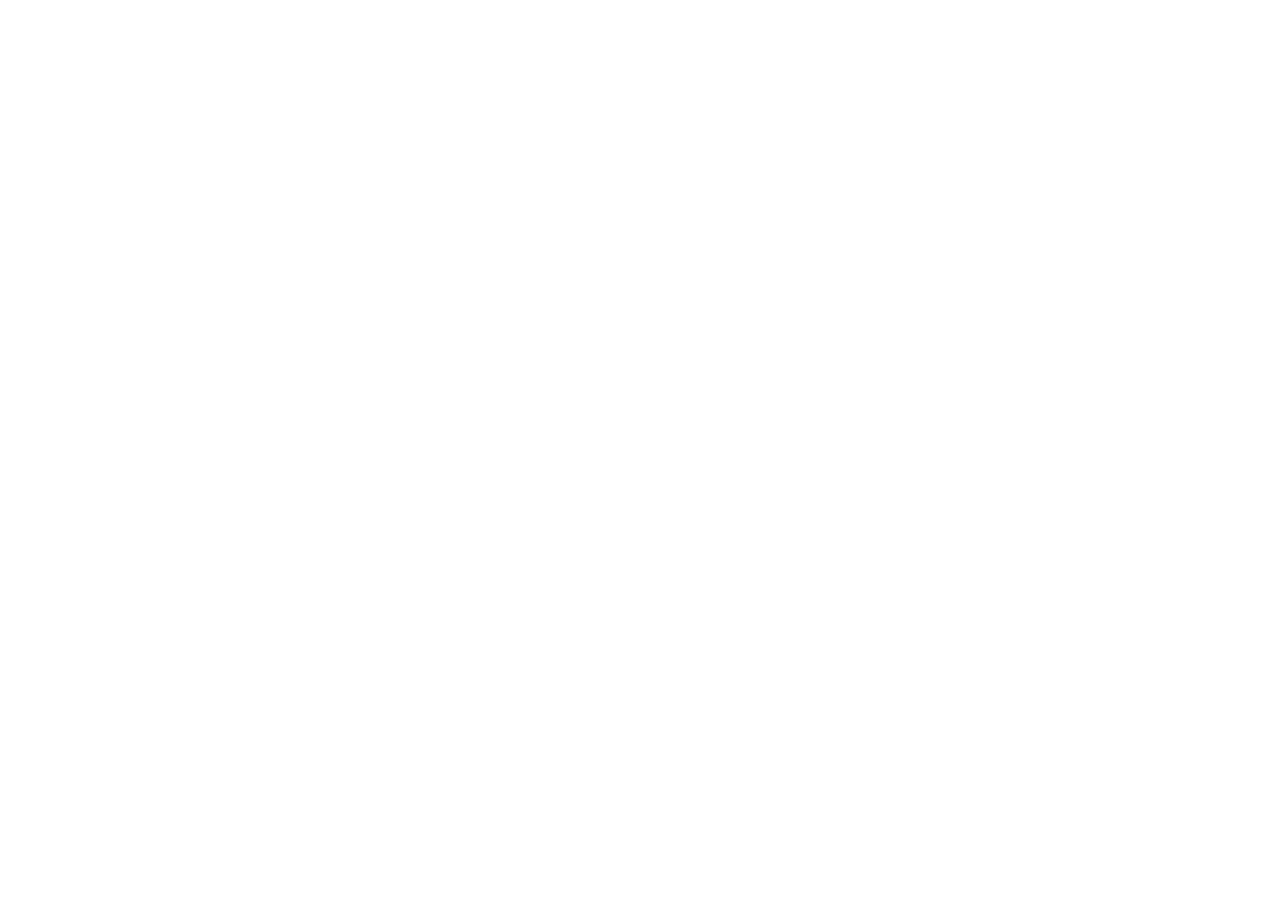
==== simple-pass-vault/css/index.html @ dd2540e0 "Initial Commit" ====
<!DOCTYPE html>
<!-- An html file that redirects to SimplePassVault Help Page -->
<html>
<head>
<title> SimplePassVault Help</title>
<meta HTTP-EQUIV="REFRESH" content="0; url=http://cs.uoi.gr/~gzachos/android-apps/simple-pass-vault">
</head>
<body>
</body>
</html>
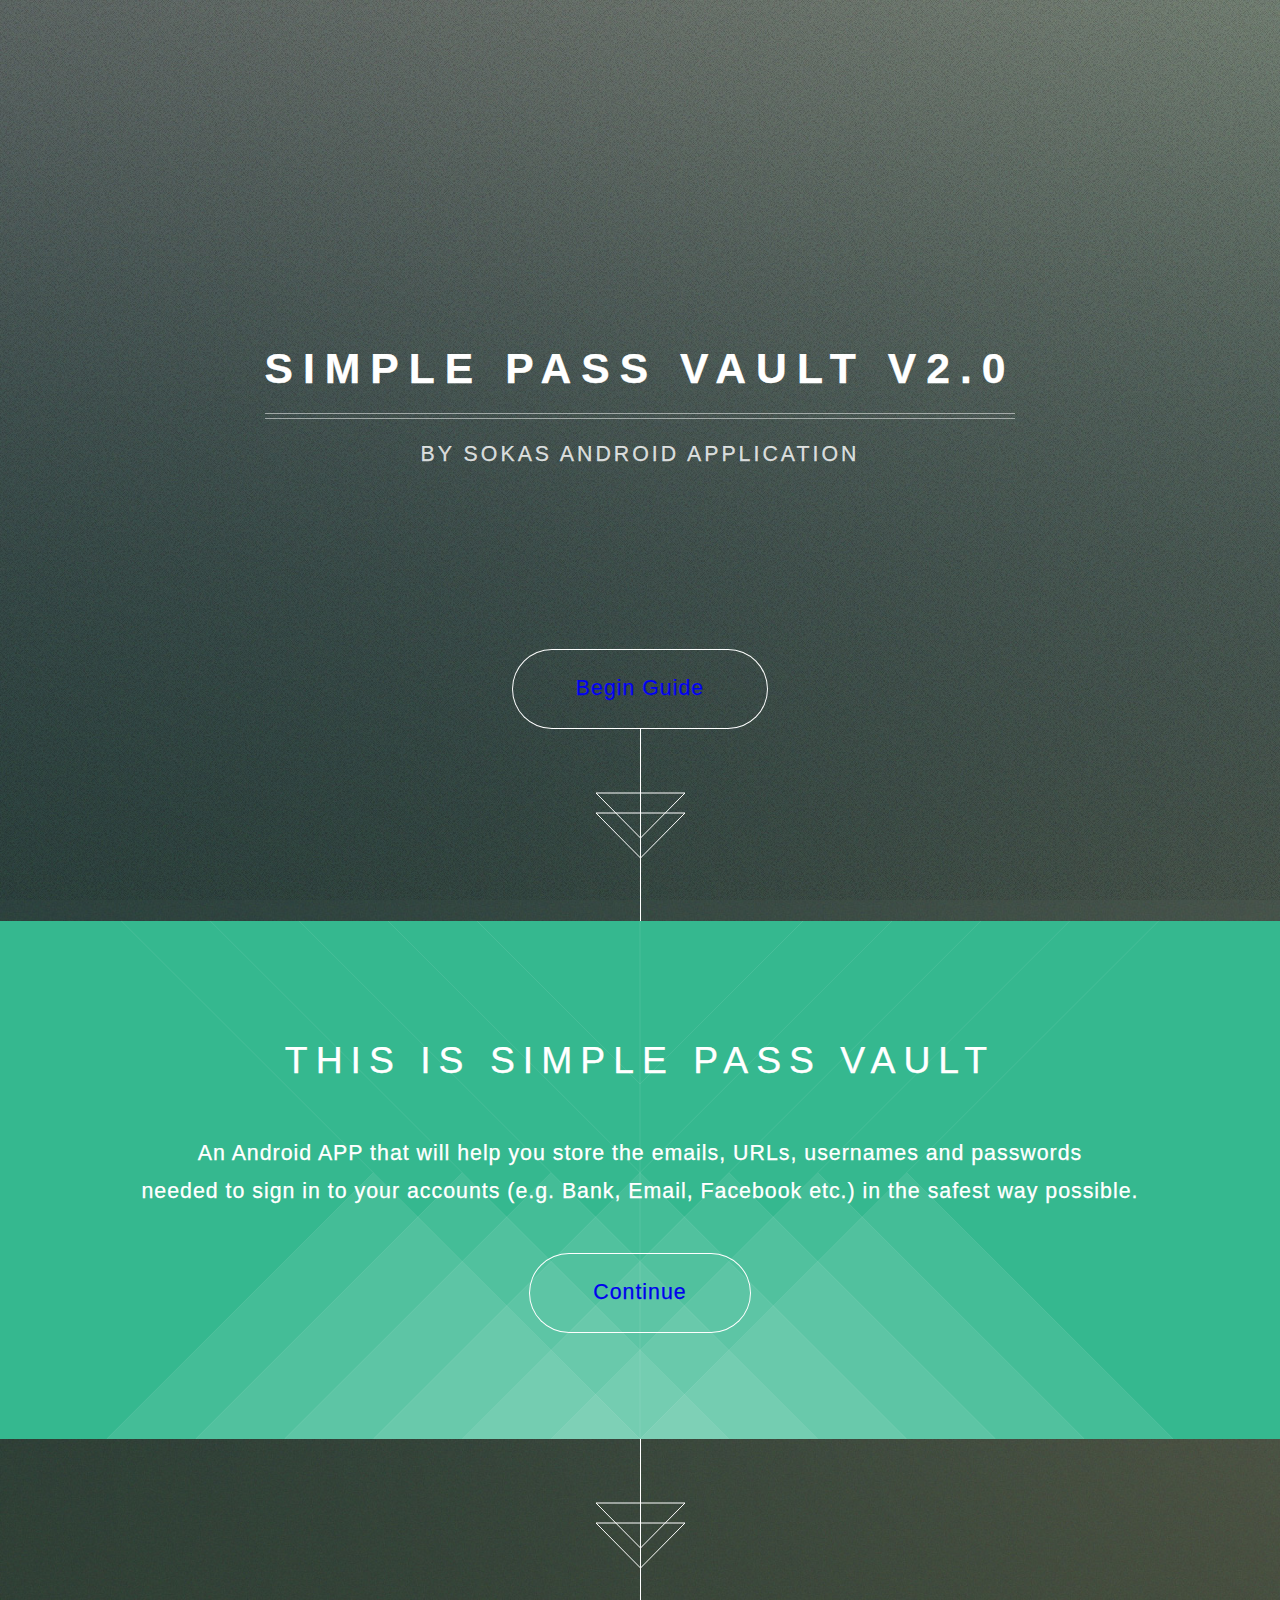
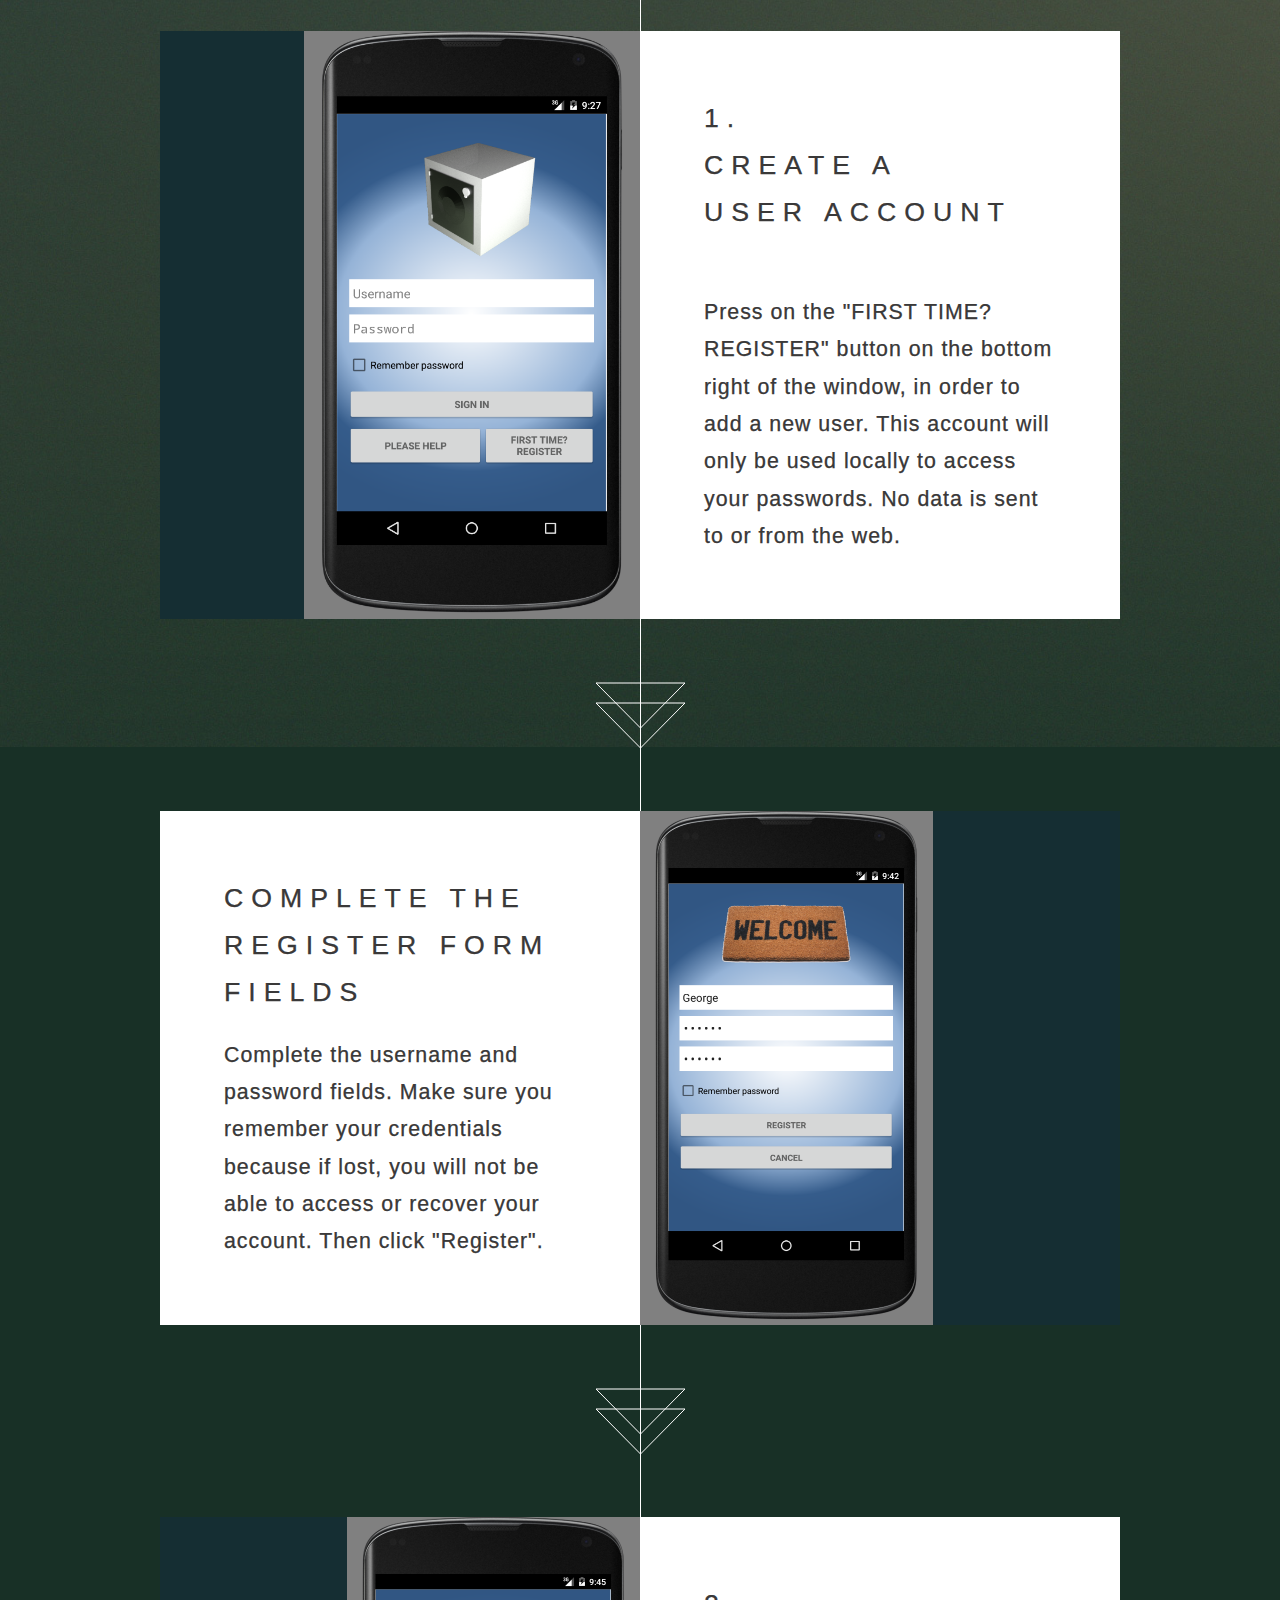
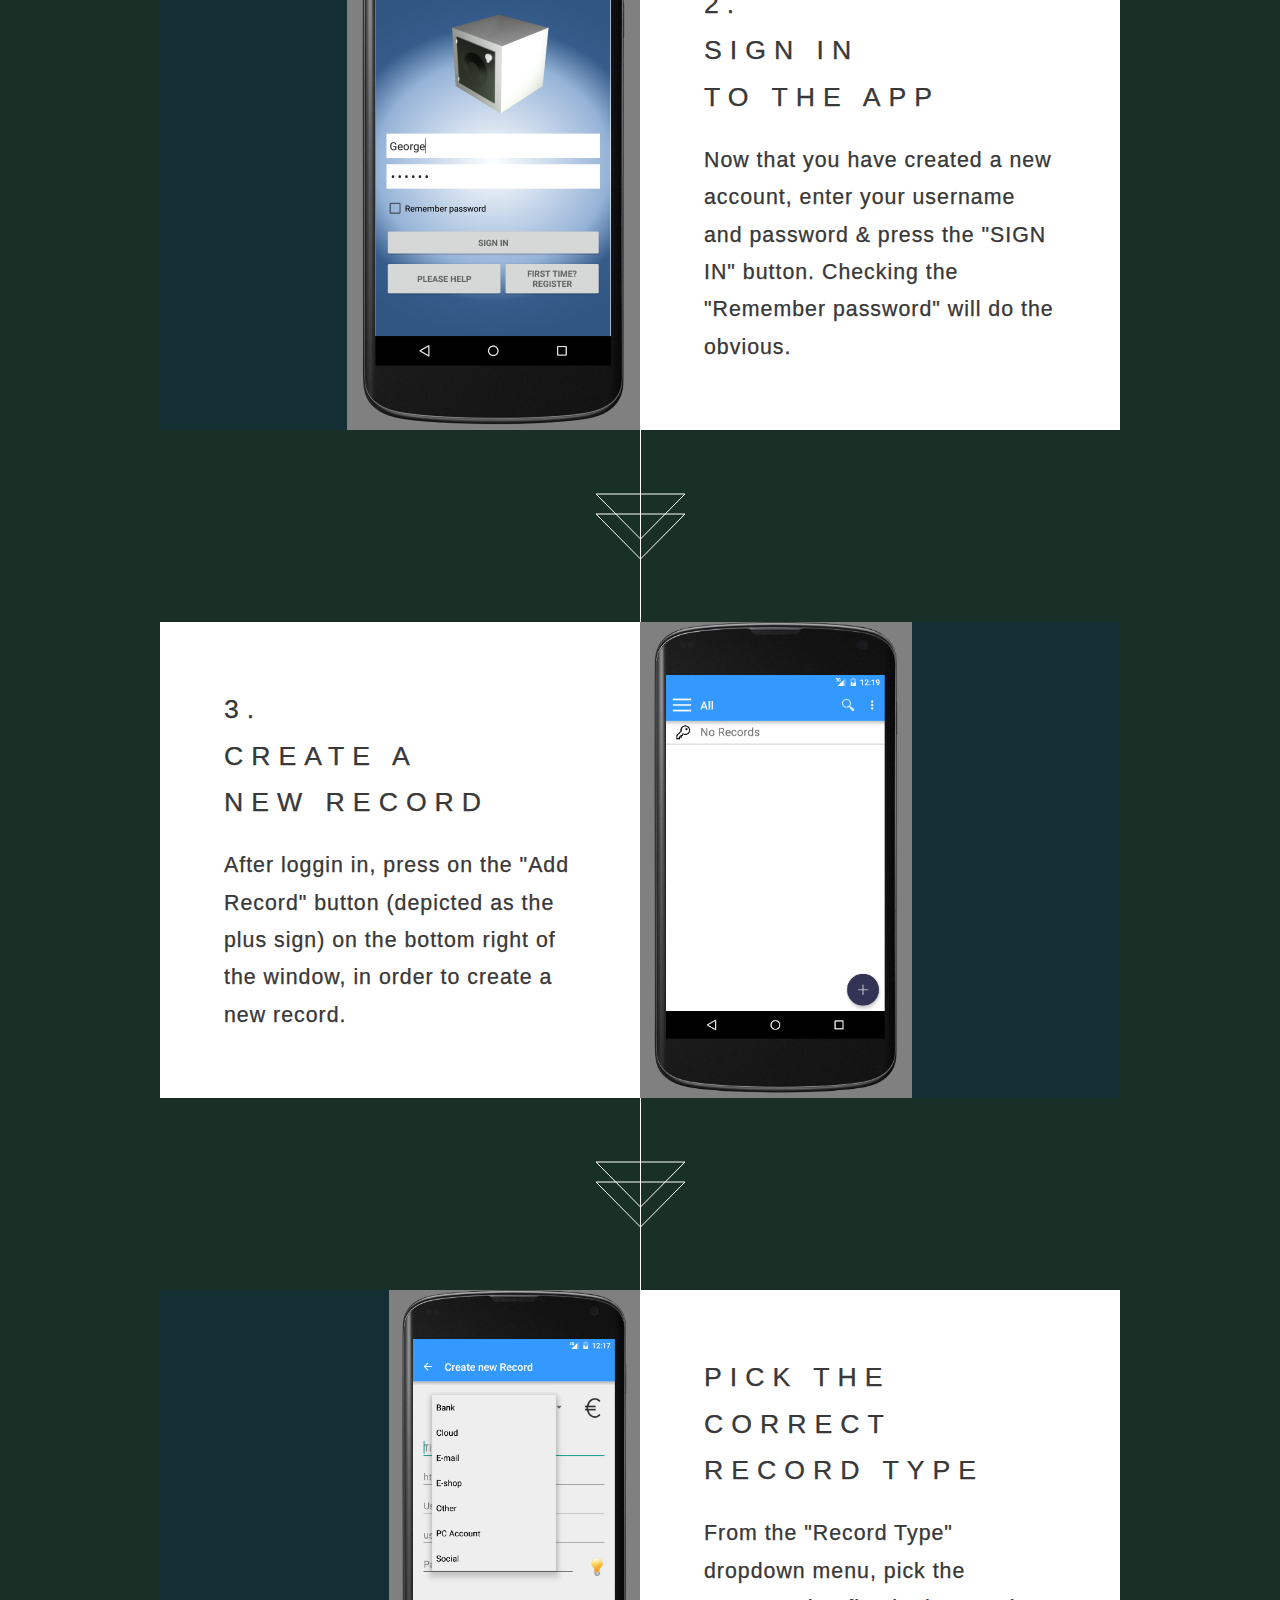
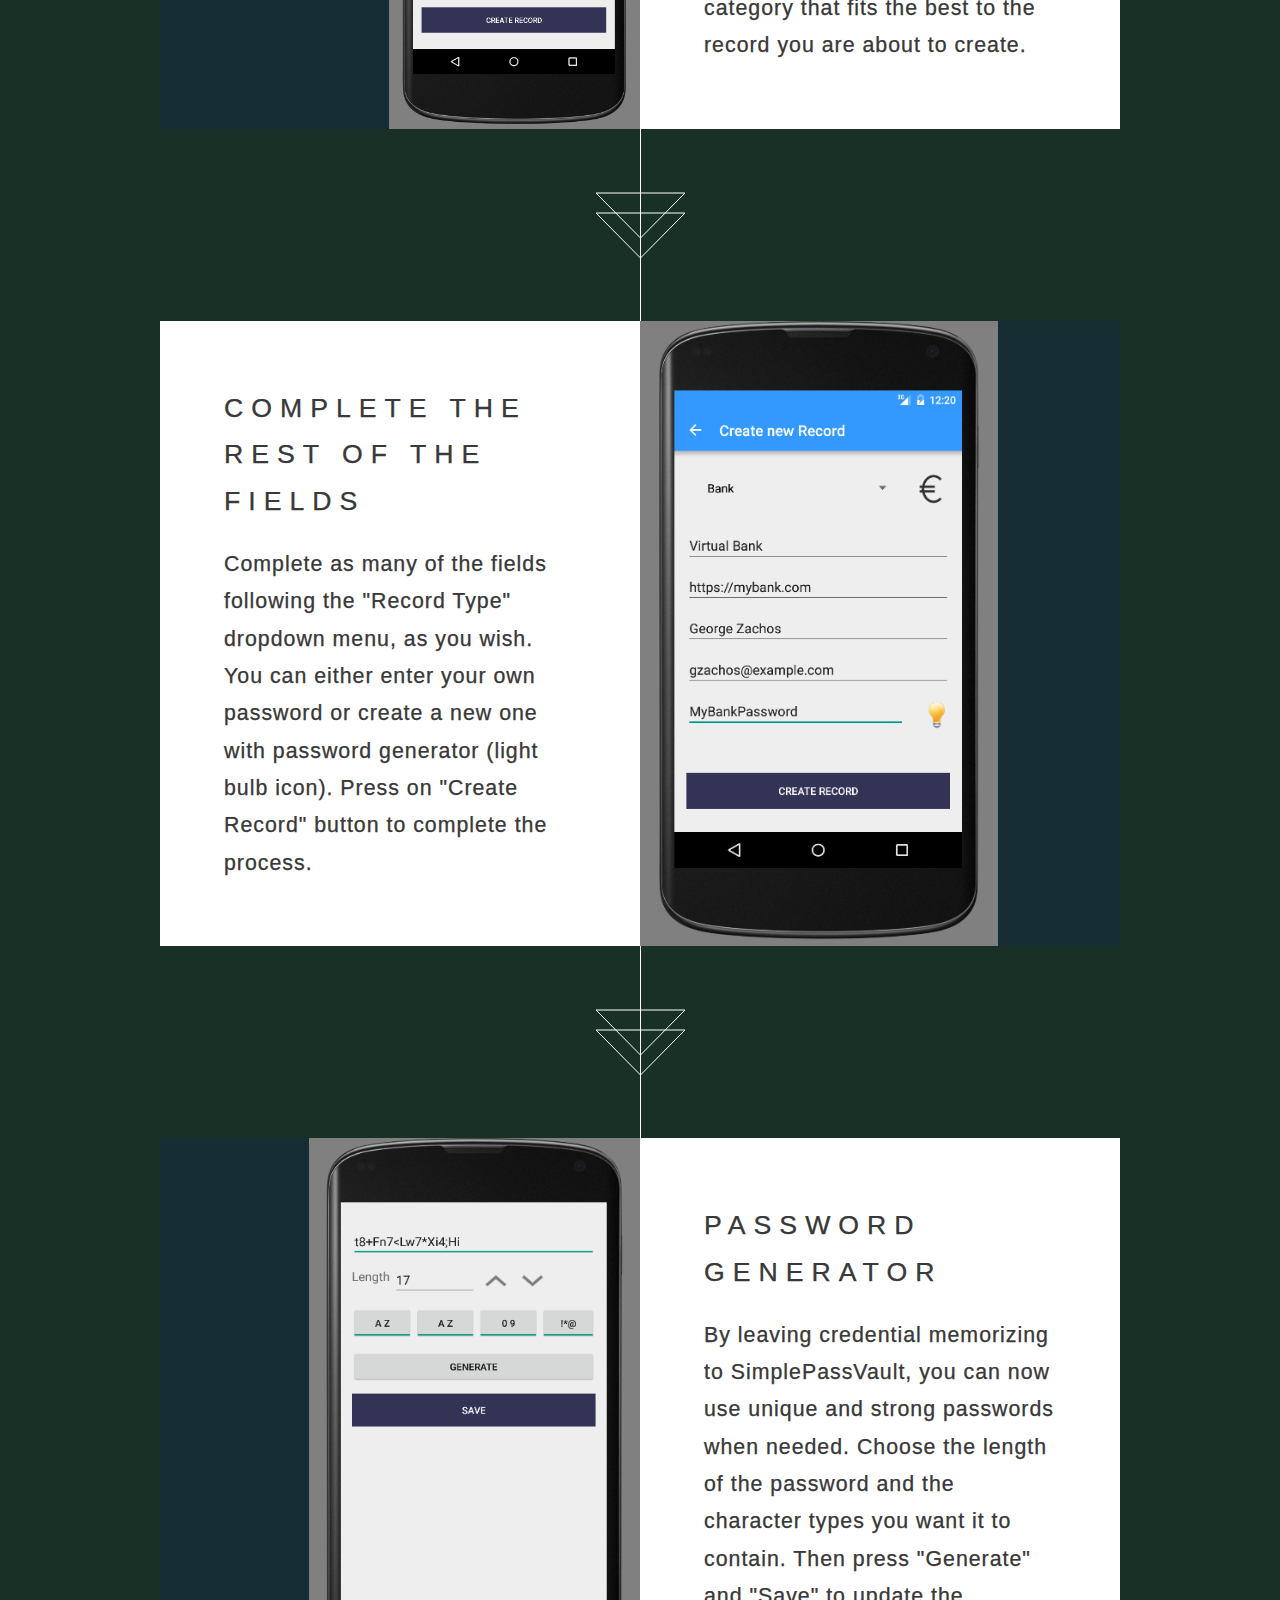
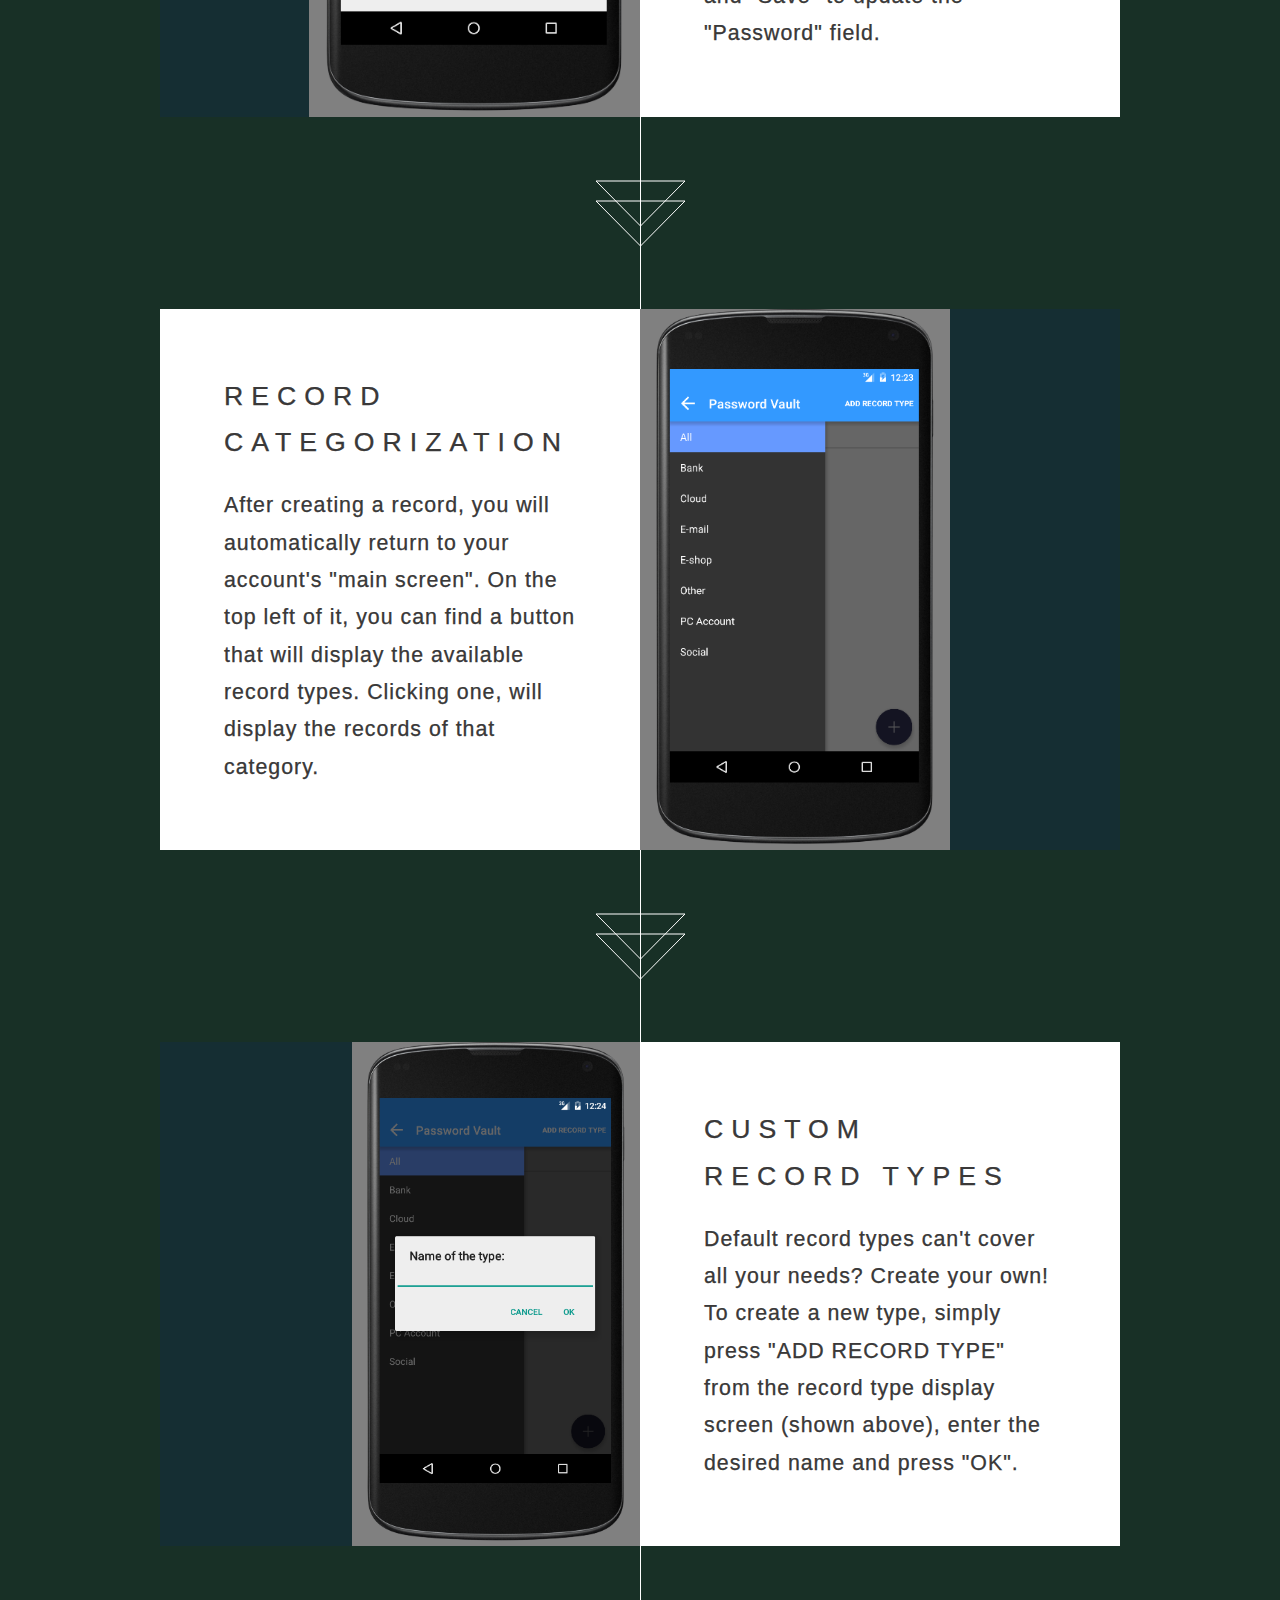
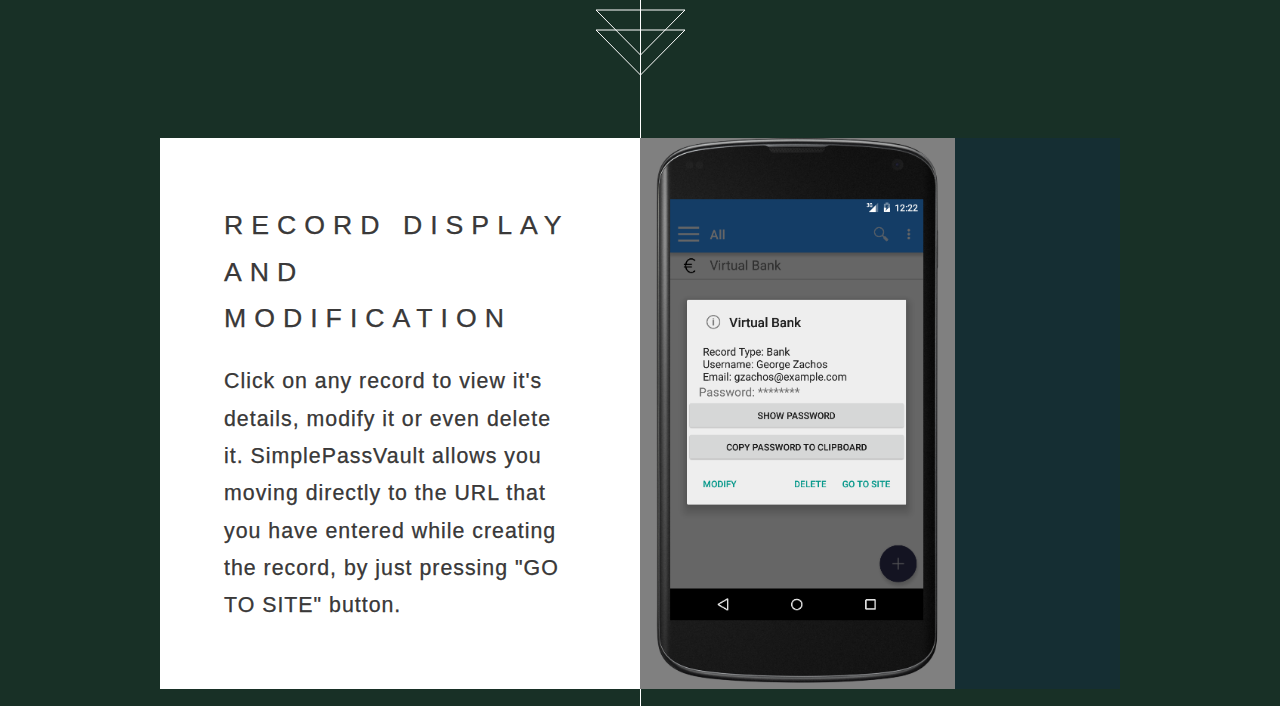
==== commit cd668c07: "Updated website for SimplePassvault v2.0" ====
--- a/simple-pass-vault/css/index.html
+++ b/simple-pass-vault/css/index.html
@@ -3,9 +3,8 @@
 <html>
 <head>
 <title> SimplePassVault Help</title>
-<meta HTTP-EQUIV="REFRESH" content="0; url=http://cs.uoi.gr/~gzachos/android-apps/simple-pass-vault">
+<meta HTTP-EQUIV="REFRESH" content="0; url=../">
 </head>
 <body>
 </body>
 </html>
-
